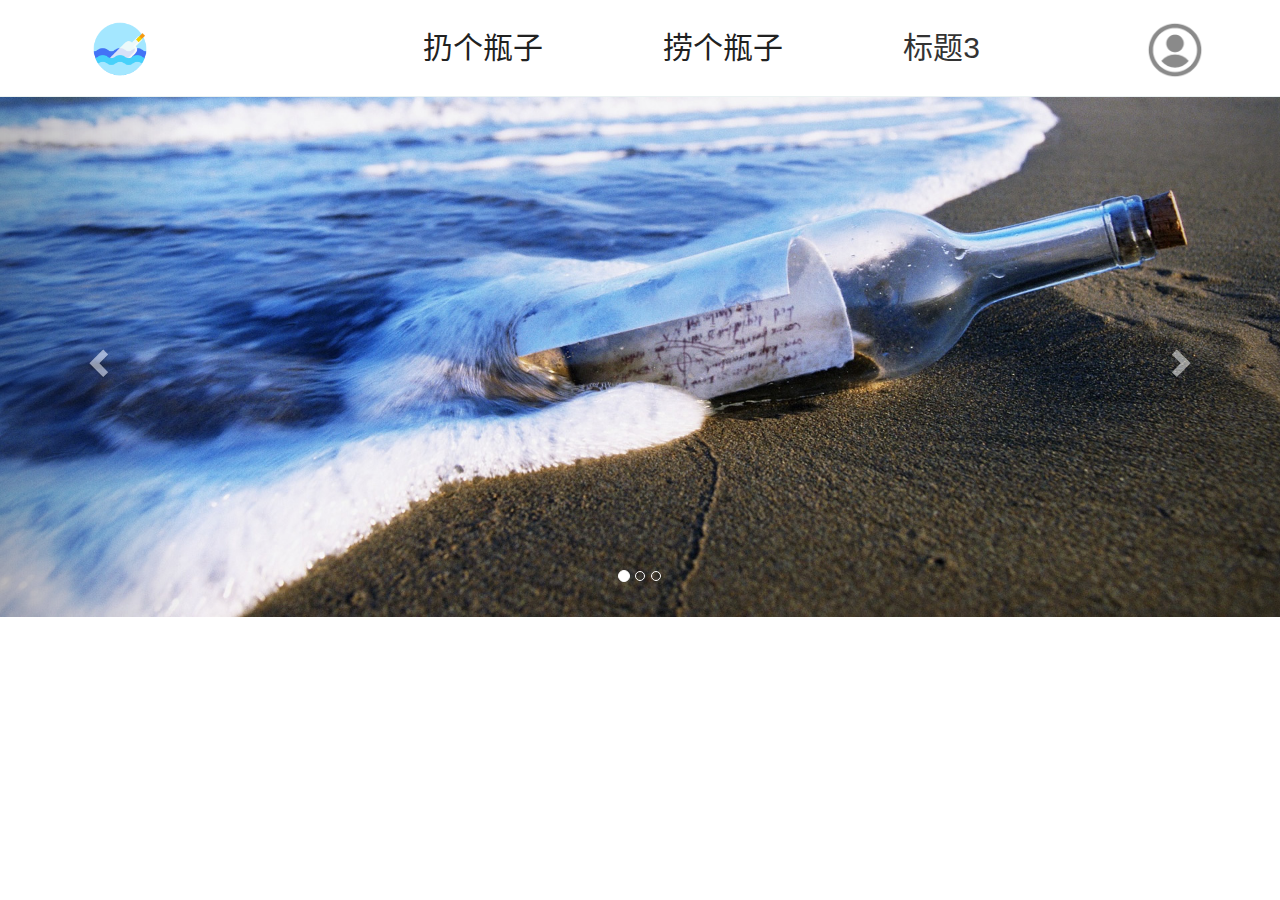
==== target/classes/static/index.html @ af867db6 "52" ====
<!doctype html>
<html lang="zh-CN">
<head>
    <meta charset="UTF-8">
    <meta name="viewport"
          content="width=device-width, user-scalable=no, initial-scale=1.0, maximum-scale=1.0, minimum-scale=1.0">
    <meta http-equiv="X-UA-Compatible" content="ie=edge">
    <title>首页</title>
    <link rel="icon" type="image/x-icon" href="favicon.ico">
    <link href="./css/bootstrap.css" rel="stylesheet">
    <link href="./css/nav.css" rel="stylesheet">
    <script src="./js/JQuery3.5.1.js"></script>
    <script src="./js/util.js"></script>
    <script src="./js/layer.js"></script>
    <script src="./js/bootstrap.js"></script>
    <style>
    </style>
</head>
<body>
<nav id="nav">
    <div id="nav-inner">
        <a href="/">
            <img src="./img/bottle.png" alt="bottle" id="logo">
        </a>
        <ul class="ul1">
            <li><a href="./sendBottle.html">扔个瓶子</a></li>
            <li><a href="./getBottle.html">捞个瓶子</a></li>
            <li>标题3</li>
            <li><a id="userWrapper"><img src='./img/user.png' id="userImg"></a>
                <ul class="ul2">
                    <li><a href="./userInfo.html">个人资料</a></li>
                    <li><a href="./changePwd.html">修改密码</a></li>
                    <li>3</li>
                </ul>
            </li>
        </ul>
    </div>
</nav>
<div id="carousel-example-generic" class="carousel slide" data-ride="carousel">
    <!-- Indicators -->
    <ol class="carousel-indicators">
        <li data-target="#carousel-example-generic" data-slide-to="0" class="active"></li>
        <li data-target="#carousel-example-generic" data-slide-to="1"></li>
        <li data-target="#carousel-example-generic" data-slide-to="2"></li>
    </ol>

    <!-- Wrapper for slides -->
    <div class="carousel-inner" role="listbox">
        <div class="item active">
            <img src="./img/p1.jpg" alt="...">
            <div class="carousel-caption">
            </div>
        </div>
        <div class="item">
            <img src="./img/p2.jpg" alt="...">
            <div class="carousel-caption">
            </div>
        </div>
        <div class="item">
            <img src="./img/p3.jpg" alt="...">
            <div class="carousel-caption">
            </div>
        </div>
    </div>

    <!-- Controls -->
    <a class="left carousel-control" href="#carousel-example-generic" role="button" data-slide="prev">
        <span class="glyphicon glyphicon-chevron-left" aria-hidden="true"></span>
        <span class="sr-only">Previous</span>
    </a>
    <a class="right carousel-control" href="#carousel-example-generic" role="button" data-slide="next">
        <span class="glyphicon glyphicon-chevron-right" aria-hidden="true"></span>
        <span class="sr-only">Next</span>
    </a>
</div>
<!--login Modal -->
<div class="modal fade" id="myModal" tabindex="-1" role="dialog" aria-labelledby="gridSystemModalLabel">
    <div class="modal-dialog" role="document">
        <div class="modal-content">
            <div class="modal-header">
                <button type="button" class="close" data-dismiss="modal" aria-label="Close"><span aria-hidden="true">&times;</span>
                </button>
                <h4 class="modal-title" id="myModalLabel">登录</h4>
            </div>
            <div class="modal-body">
                <form class="form-horizontal" style="margin: 0 auto;">
                    <div class="form-group">
                        <label for="username" class="col-sm-2 control-label">用户名</label>
                        <div class="col-sm-10">
                            <input type="text" class="form-control" id="username" name="username">
                        </div>
                    </div>
                    <div class="form-group">
                        <label for="pwd" class="col-sm-2 control-label">密码</label>
                        <div class="col-sm-10">
                            <input type="password" class="form-control" id="pwd" name="pwd">
                        </div>
                    </div>
                    <div class="form-group">
                        <label for="checkCode" class="col-sm-2 control-label">验证码</label>
                        <div class="col-sm-10">
                            <input type="text" class="form-control" id="checkCode" name="checkCode" autocomplete="off">
                        </div>
                    </div>
                    <div class="form-group">
                        <div class="col-sm-offset-2 col-sm-4">
                            <img src="/getImg" id="checkImg" alt="验证码">
                        </div>
                    </div>
                    <div class="form-group">
                        <div class="col-sm-offset-2 col-sm-4">
                            <button  type="submit"  class="btn btn-success" id="submit">登 录</button>
                        </div>
                        <div class="col-sm-offset-2 col-sm-4">
                            <button class="btn btn-info" id="register">新用户注册</button>
                        </div>
                    </div>
                </form>
            </div>
        </div>
    </div>
</div>
<script>
    $('.carousel').carousel({
        interval: 2000
    });
    let img = document.getElementById("checkImg");
    img.onclick = function () {
        img.src = "/getImg?" + Date.now();
    }
    $('#userImg').click(function () {
        $('#myModal').modal("toggle");
    })
    $('#register').click(function (e) {
        e.preventDefault();
        location.href = "/register.html";
    })
    $('#submit').click(function (e) {
        e.preventDefault();
        let name = $("#username").val();
        let pwd = $("#pwd").val();
        let checkCode = $("#checkCode").val();
        if (checkForm(name, pwd, checkCode)) {
            $.ajax({
                url: "/login",
                type: "post",
                dataType: "json",
                data: {
                    "name": name,
                    "pwd": pwd,
                    "checkCode": checkCode
                },
                success: function (data) {
                    img.src = "/getImg?" + Date.now();
                    switch (data.code) {
                        case 0:
                            layer.msg(data.msg)
                            $('#myModal').modal("toggle");
                            localStorage.setItem("id",data.data);
                            break;
                        case 1:
                            layer.msg(data.msg);
                            break;
                    }
                },
                err: function (e) {
                    console.log(e.status);
                    console.log(e.statusText);
                }
            });
        } else {
            layer.msg('检查一下表单吧');
        }
    })
</script>
</body>
</html>
---- target/classes/static/css/nav.css ----
#nav {
    padding-top: 18px;
    padding-bottom: 18px;
    position: relative;
    z-index: 4;
    align-items: center;
    background: #fff;
    border-bottom: 1px solid #ebf2f2;
}

#logo {
    height: 60px;
}

#nav-inner {
    padding: 0 20px;
    margin: 0 auto;
    max-width: 1140px;
    height: 60px;
    line-height: 60px;
    vertical-align: center;
}

#userImg {
    height: 60px;
}

.ul1 {
    float: right;
}

.ul1 > li {
    float: left;
}

.ul1 > li:not(:last-child) {
    margin-right: 120px;
}

.ul2 > li {
    text-align: left;
    width: 150px;
    font-size: 20px;
    display: none;
}

ul li {
    font-size: 30px;
    font-weight: 500;
    list-style: none;
}

.ul1 > li:last-child:hover ul li {
    display: block;
    text-align: center;
}

.ul2 {
    position: absolute;
    background-color: #ffffff;
    border-radius: 5px;
    box-shadow: 1px 2px 3px rgba(0,0,0,0.2);
    width: 150px;
    padding: 0;
}

#userWrapper {
    display: inline-block;
    width: 60px;
    padding: 0 45px;
}

#userImg:hover {
    cursor: pointer;
}
.ul2 a{
    text-decoration: none;
}
.ul1>li>a{
    text-decoration: none;
    color: #212121;
}
.ul1>li>a:hover{
    color: #00A1D6;
}
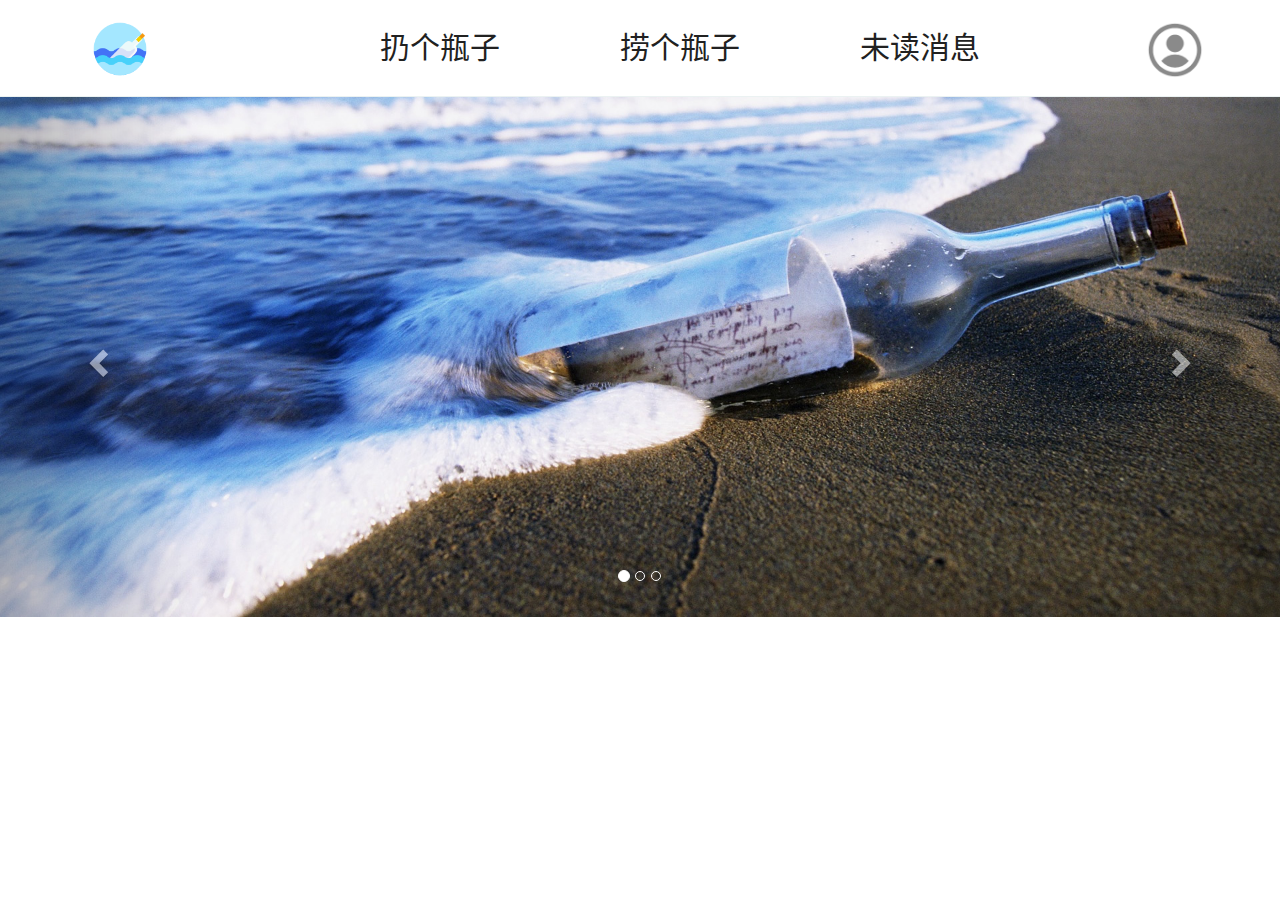
==== commit 2b29ac0a: "55" ====
--- a/target/classes/static/index.html
+++ b/target/classes/static/index.html
@@ -25,12 +25,12 @@
         <ul class="ul1">
             <li><a href="./sendBottle.html">扔个瓶子</a></li>
             <li><a href="./getBottle.html">捞个瓶子</a></li>
-            <li>标题3</li>
+            <li><a href="./myReply.html">未读消息</a><span id="dot"></span></li>
             <li><a id="userWrapper"><img src='./img/user.png' id="userImg"></a>
                 <ul class="ul2">
                     <li><a href="./userInfo.html">个人资料</a></li>
                     <li><a href="./changePwd.html">修改密码</a></li>
-                    <li>3</li>
+                    <li><a href="./myBottles.html">我的收藏</a></li>
                 </ul>
             </li>
         </ul>
@@ -172,6 +172,29 @@
             layer.msg('检查一下表单吧');
         }
     })
+    $.ajax({
+        url: "/checkLogin",
+        type: "get",
+        dataType: "json",
+        data: {
+            time:Date.now()
+        },
+        success: function (data) {
+            switch (data.code) {
+                case 0:
+                    showDot();
+                    break;
+                case 1:
+                    layer.msg(data.msg);
+                    $('#myModal').modal("toggle");
+                    break;
+            }
+        },
+        err: function (e) {
+            console.log(e.status);
+            console.log(e.statusText);
+        }
+    });
 </script>
 </body>
 </html>--- a/target/classes/static/css/nav.css
+++ b/target/classes/static/css/nav.css
@@ -82,4 +82,13 @@
 }
 .ul1>li>a:hover{
     color: #00A1D6;
+}
+#dot{
+    display: inline-block;
+    width: 16px;
+    height: 16px;
+    border-radius: 8px;
+    background-color:#ffffff;
+    position: absolute;
+    top: 25px;
 }